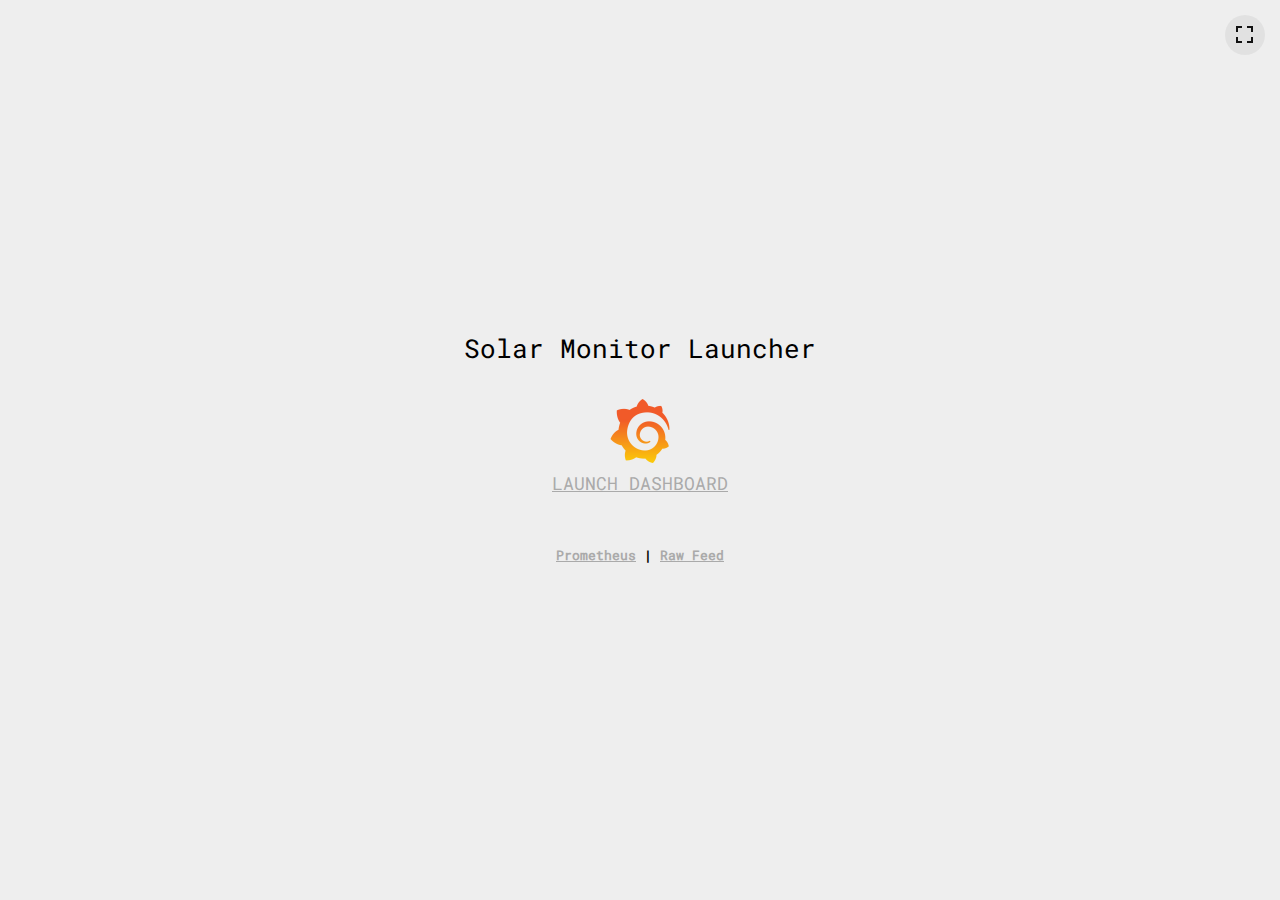
==== launcher/index.html @ 1bfe11d7 "Fixed launcher" ====
<!DOCTYPE html>
<html>

<head>
  <title>Solar Monitor Launcher</title>
  <meta name="viewport" content="width=device-width, initial-scale=1">
  <link rel="preconnect" href="https://fonts.googleapis.com">
  <link rel="preconnect" href="https://fonts.gstatic.com" crossorigin>
  <link href="font.css" rel="stylesheet">

  <style>
    /* General Styles
		------------------------------*/
    body {
      margin: 0;
      height: 100vh;
      background: #eee;
      display: flex;
      flex-direction: column;
      justify-content: center;
      align-items: center;
      font-family: 'Roboto Mono', monospace;
      font-weight: 400;
      line-height: 1.5;
      text-align: center;
    }

    h1 {
      font-weight: 500;
      font-size: 1.6em;
    }

    h2 {
      font-weight: 400;
      font-size: 1.125em;
      width: 80%;
      max-width: 400px;
      margin-bottom: 1.5em;
    }

    .logo {
      width: 64px;
    }

    a {
      color: #aaa;
      transition: opacity .3s;
    }

    a:hover {
      opacity: .5;
    }

    /* Fullscreen Button
		------------------------------*/
    #fullscreen-button {
      position: absolute;
      top: 15px;
      right: 15px;
      background: rgba(0, 0, 0, 0.05);
      border: 0;
      width: 40px;
      height: 40px;
      border-radius: 50%;
      box-sizing: border-box;
      transition: transform .3s;
      font-size: 0;
      opacity: 1;
      pointer-events: auto;
      cursor: pointer;
    }

    #fullscreen-button:hover {
      transform: scale(1.125);
    }

    #fullscreen-button span {
      width: 4px;
      height: 4px;
      border-top: 2.5px solid #111;
      /* color */
      border-left: 2.5px solid #111;
      /* color */
      position: absolute;
      outline: 1px solid transparent;
      -webkit-backface-visibility: hidden;
      transform: translateZ(0);
      will-change: transform;
      -webkit-perspective: 1000;
      transition: .3s;
      transition-delay: .75s;
    }

    #fullscreen-button span:nth-child(1) {
      top: 11px;
      left: 11px;
    }

    #fullscreen-button span:nth-child(2) {
      top: 11px;
      left: 22px;
      transform: rotate(90deg);
    }

    #fullscreen-button span:nth-child(3) {
      top: 22px;
      left: 11px;
      transform: rotate(-90deg);
    }

    #fullscreen-button span:nth-child(4) {
      top: 22px;
      left: 22px;
      transform: rotate(-180deg);
    }


    /* Fullscreen True
		------------------------------*/

    [fullscreen] #fullscreen-button span:nth-child(1) {
      top: 22px;
      left: 22px;
    }

    [fullscreen] #fullscreen-button span:nth-child(2) {
      top: 22px;
      left: 11px;
    }

    [fullscreen] #fullscreen-button span:nth-child(3) {
      top: 11px;
      left: 22px;
    }

    [fullscreen] #fullscreen-button span:nth-child(4) {
      top: 11px;
      left: 11px;
    }



    /* Dark Style
		------------------------------*/

    [light-mode=dark] {
      background: #111;
      color: #fff;
    }

    [light-mode=dark] #fullscreen-button {
      background: rgba(255, 255, 255, .05);
    }


    [light-mode=dark] #fullscreen-button span {
      border-top: 2.5px solid #fff;
      border-left: 2.5px solid #fff;
    }
  </style>
</head>

<body light-mode="light">
  <h1>
    Solar Monitor Launcher
  </h1>
  <h2>
    <a href="http://solar-monitor.local:3000/d/solarmon-01/solar-bluetooth-monitor?orgId=1&refresh=30s&from=now-24h&to=now&kiosk">
      <img src="grafana_logo.png" alt="Launch Grafana Dashboard" class="logo"><br>
      LAUNCH DASHBOARD
    </a>
  </h2>
  <h5><a href="http://solar-monitor.local:9090/targets?search=">Prometheus</a> | <a href="http://solar-monitor.local:5000/metrics">Raw Feed</a></h5>

  <script>
    // Fullscreen button
    if (document.fullscreenEnabled || document.webkitFullscreenEnabled ||
      document.msFullscreenEnabled) {
      create_fullscreen_button();
    }

    function create_fullscreen_button() {
      let fullscreen_button = document.createElement("button");
      fullscreen_button.setAttribute('id', 'fullscreen-button');
      fullscreen_button.addEventListener("click", toggle_fullscreen);
      fullscreen_button.innerHTML = `
            <span></span>
            <span></span>
            <span></span>
            <span></span>
        `;
      document.body.appendChild(fullscreen_button);
    }

    function toggle_fullscreen() {
      if (!document.fullscreenElement && !document.mozFullScreenElement && !document.webkitFullscreenElement) {
        if (document.documentElement.requestFullscreen) {
          document.documentElement.requestFullscreen()
        } else if (document.documentElement.mozRequestFullScreen) {
          document.documentElement.mozRequestFullScreen()
        } else if (document.documentElement.webkitRequestFullscreen) {
          document.documentElement.webkitRequestFullscreen(Element.ALLOW_KEYBOARD_INPUT)
        }
        document.body.setAttribute("fullscreen", "")
      } else {
        if (document.cancelFullScreen) {
          document.cancelFullScreen()
        } else if (document.mozCancelFullScreen) {
          document.mozCancelFullScreen()
        } else if (document.webkitCancelFullScreen) {
          document.webkitCancelFullScreen()
        }
        document.body.removeAttribute("fullscreen")
      }
    }

    function check_fullscreen() {
      // Because users can exit & enter fullscreen by other methods
      if (document.fullscreenElement || document.webkitIsFullScreen || document.mozFullScreen) {
        document.body.setAttribute("fullscreen", "")
      }

      else {
        document.body.removeAttribute("fullscreen")
      }
    }
    setInterval(function () { check_fullscreen(); }, 1000);
  </script>
</body>
</html>
---- launcher/font.css ----
/* latin */
@font-face {
  font-family: 'Roboto Mono';
  font-style: normal;
  font-weight: 400;
  font-display: swap;
  src: url(font.woff2) format('woff2');
  unicode-range: U+0000-00FF, U+0131, U+0152-0153, U+02BB-02BC, U+02C6, U+02DA, U+02DC, U+0300-0301, U+0303-0304, U+0308-0309, U+0323, U+0329, U+2000-206F, U+2074, U+20AC, U+2122, U+2191, U+2193, U+2212, U+2215, U+FEFF, U+FFFD;
}
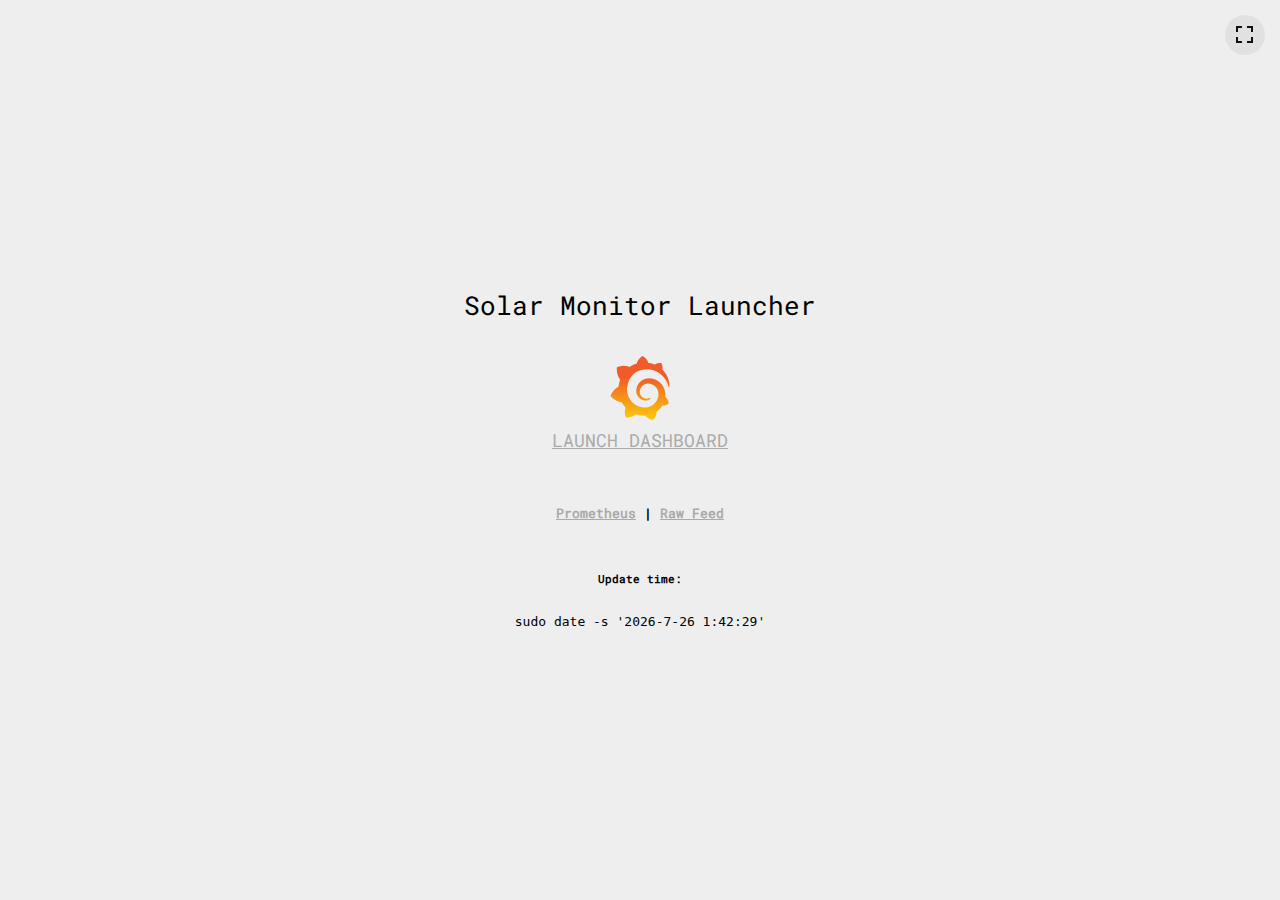
==== commit 3d6ee6a3: "Grafana dashboard templates" ====
--- a/launcher/index.html
+++ b/launcher/index.html
@@ -171,8 +171,20 @@
     </a>
   </h2>
   <h5><a href="http://solar-monitor.local:9090/targets?search=">Prometheus</a> | <a href="http://solar-monitor.local:5000/metrics">Raw Feed</a></h5>
+  <!-- <h5>Current Date/Time: <span id="time"> </span></h5> -->
+  <h6>Update time:</h6>
+  <code>
+    sudo date -s '<span id="time_terminal"> </span>'
+  </code>
 
   <script>
+    var datetime = new Date();
+    // document.getElementById("time").textContent = datetime;
+    var timeTerminal = datetime.getFullYear() + "-" + (datetime.getMonth() + 1) + "-" + datetime.getDate() + " " + datetime.toLocaleTimeString();
+    timeTerminal = timeTerminal.replace(' AM','').replace(' PM','');
+    document.getElementById("time_terminal").textContent = timeTerminal;
+
+
     // Fullscreen button
     if (document.fullscreenEnabled || document.webkitFullscreenEnabled ||
       document.msFullscreenEnabled) {
